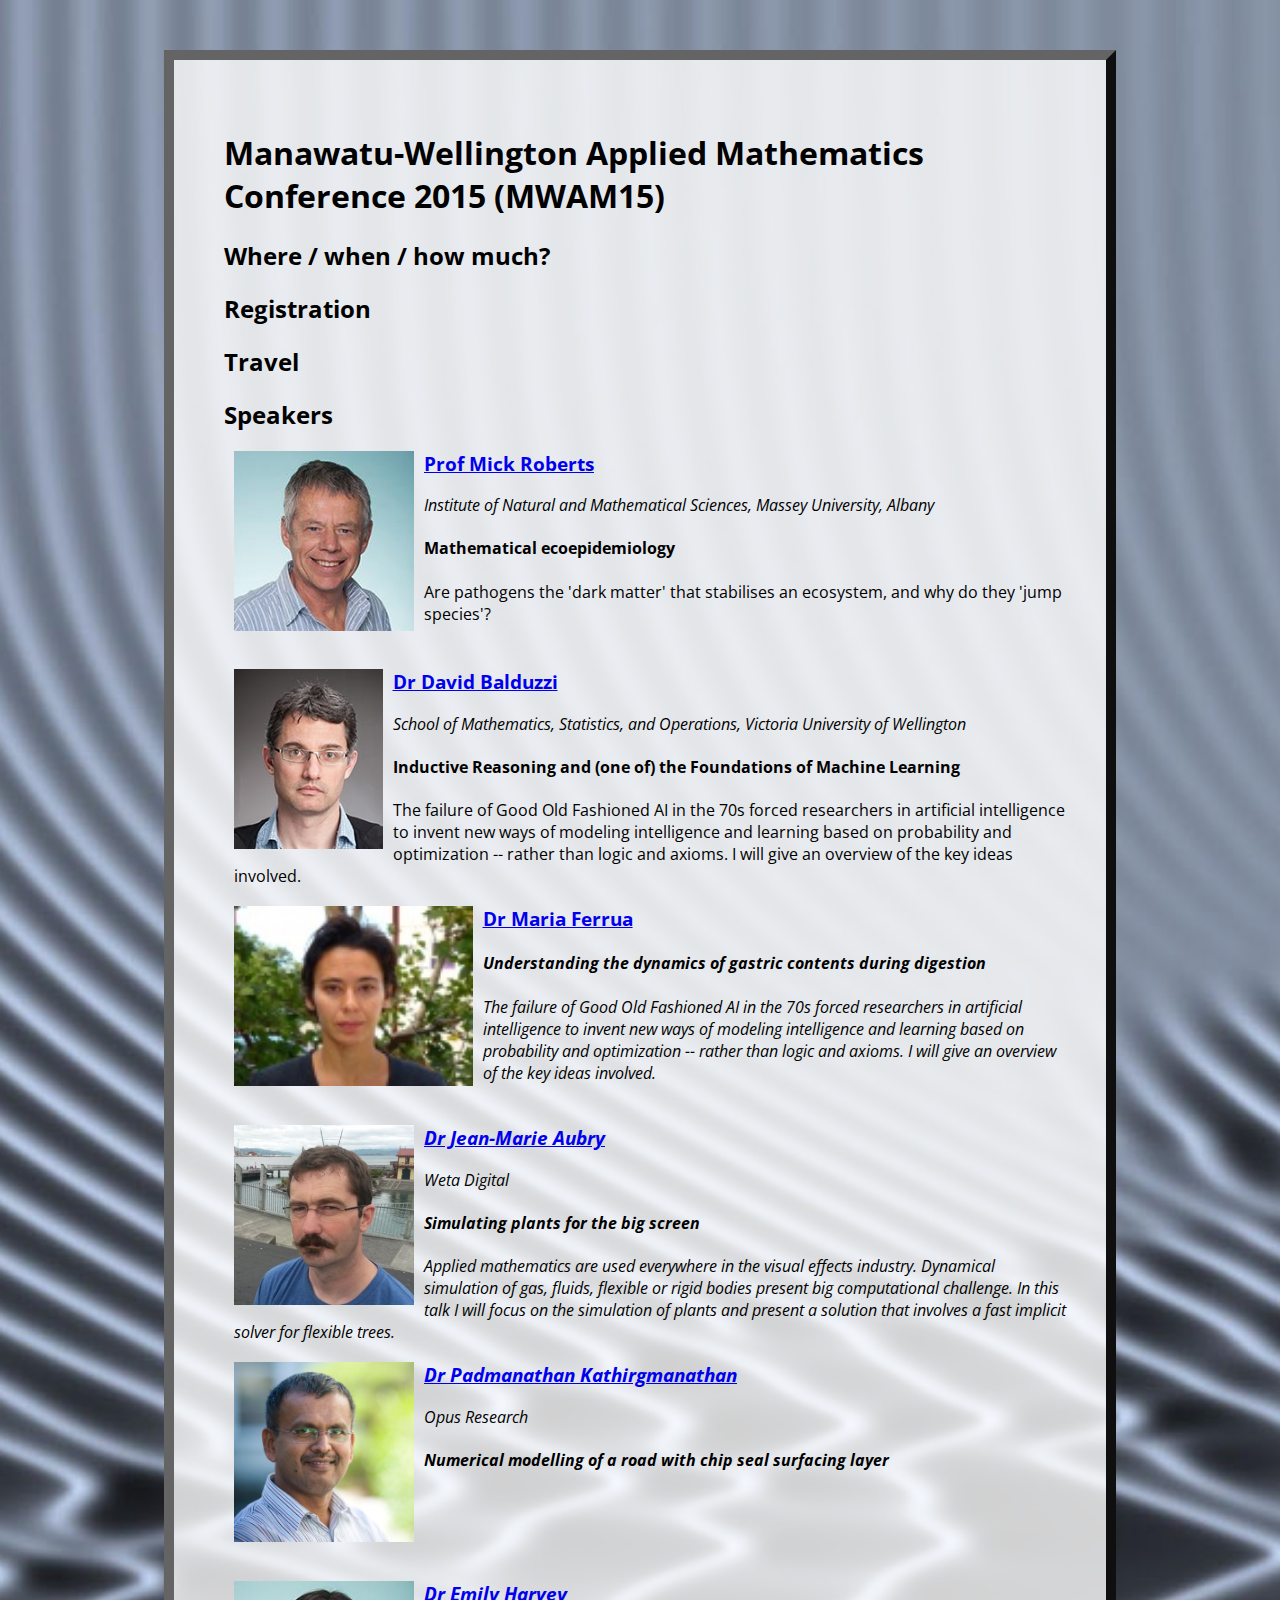
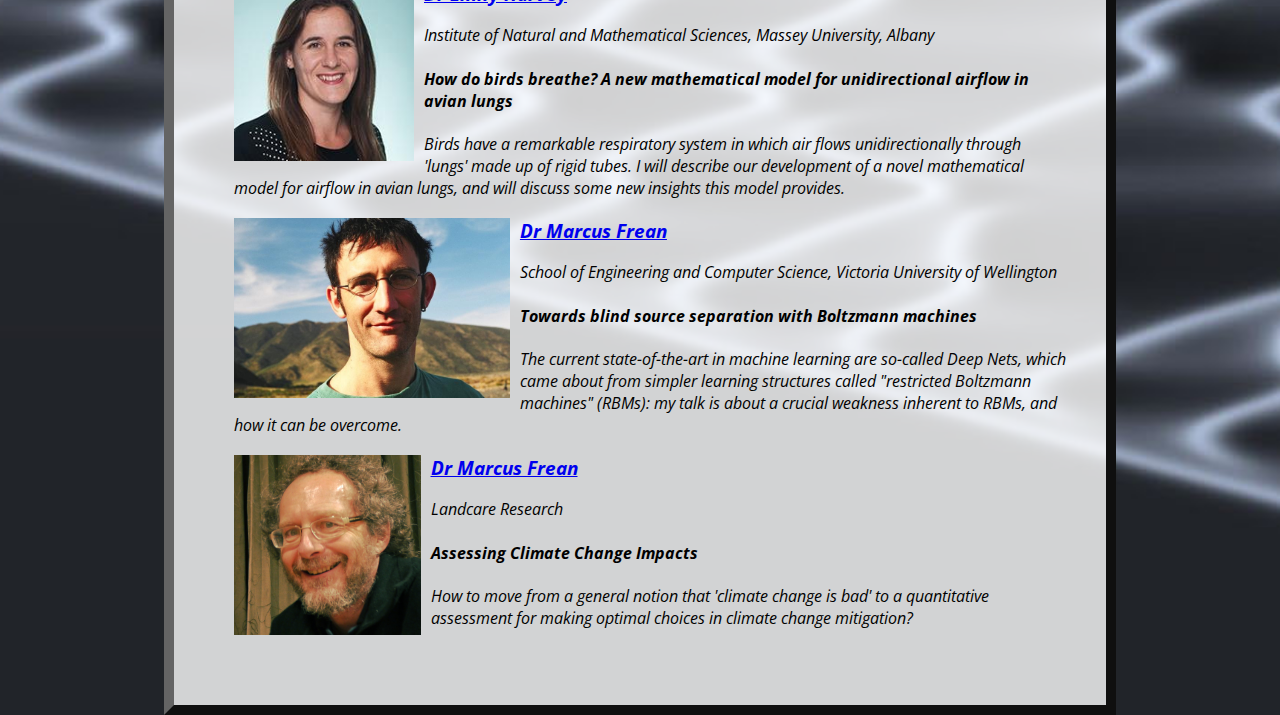
==== index.html @ 14fa0527 "Initial commit" ====
<!DOCTYPE html>

<html>
    <head>
        <link rel="stylesheet" type="text/css" href="style.css"/>
        <link href="http://fonts.googleapis.com/css?family=Open+Sans:300,400,600"
        rel="stylesheet">
        <title>MWAM15</title>
    </head>

    <body>
    <div class="bg-container">
        <div class="content">

        <h1>Manawatu-Wellington Applied Mathematics Conference 2015
            (MWAM15)</h1>

        <h2> Where / when / how much? </h2>

        <h2> Registration </h2>
        
        <h2> Travel</h2>


        <h2> Speakers </h2>
        <div class="speaker" id="mick">
            <img src="figures/mick.jpg" alt="Mick Roberts"
            title="Mick Roberts"/>
            <div class="caption">
                <a href="http://www.massey.ac.nz/massey/expertise/profile.cfm?stref=729630">
                    <h3> Prof Mick Roberts</h3>
                </a>
                <i> Institute of Natural and Mathematical Sciences, Massey
                    University, Albany </i>
                <h4> Mathematical ecoepidemiology </h4>
                <p>Are pathogens the 'dark matter' that stabilises an
                ecosystem, and why do they 'jump species'?</p>
            </div>
        </div>

        <div class="speaker" id="david">
            <img src="figures/david.jpg" alt="David Balduzzi"
            title="David Balduzzi"/>
            <div class="caption">
                <a href="https://sites.google.com/site/dbalduzzi/">
                    <h3> Dr David Balduzzi </h3>
                </a>
                <i> School of Mathematics, Statistics, and Operations,
                    Victoria University of Wellington
                </i>

                <h4> Inductive Reasoning and (one of) the Foundations of Machine Learning </h4>
                <p> The failure of Good Old Fashioned AI in the 70s forced
                researchers in artificial intelligence to invent new ways
                of modeling intelligence and learning based on probability
                and optimization -- rather than logic and axioms. I will
                give an overview of the key ideas involved.  </p>
            </div>
        </div>

        <div class="speaker" id="maria">
            <img src="figures/maria.jpg" alt="Maria Ferrua"
            title="Maria Ferrua"/>
            <div class="caption">
                <a href="http://www.riddet.ac.nz/our-people/dr-maria-j-ferrua">
                    <h3> Dr Maria Ferrua</h3>
                </a>
                <i>  
                <h4> Understanding the dynamics of gastric contents during
                digestion</h4>
                <p> The failure of Good Old Fashioned AI in the 70s forced
                researchers in artificial intelligence to invent new ways
                of modeling intelligence and learning based on probability
                and optimization -- rather than logic and axioms. I will
                give an overview of the key ideas involved.  </p>
            </div>
        </div>

        <div class="speaker" id="jean-marie">
            <img src="figures/jean-marie.jpg" alt="Jean-Marie Aubry"
            title="Jean-Marie Aubry"/>
            <div class="caption">
                <a href="https://nz.linkedin.com/pub/jean-marie-aubry/8/a19/a21">
                    <h3> Dr Jean-Marie Aubry</h3>
                </a>
                <i> Weta Digital 
                </i>

                <h4> Simulating plants for the big screen </h4>
                <p> Applied mathematics are used everywhere in the visual
                effects industry. Dynamical simulation of gas, fluids,
                flexible or rigid bodies present big computational
                challenge. In this talk I will focus on the simulation of
                plants and present a solution that involves a fast implicit
                solver for flexible trees.</p>
            </div>
        </div>


        <div class="speaker" id="padmanathan">
            <img src="figures/padmanathan.jpg" alt="Padmanathan
            Kathirgmanathan"
            title="Padmanathan Kathirgmanathan"/>
            <div class="caption">
                <a href="http://www.opus.co.nz/services/research/our-people/dr-padmanathan-kathirgamanathan/">
                    <h3> Dr Padmanathan Kathirgmanathan</h3>
                </a>
                <i> Opus Research 
                </i>
                <h4> Numerical modelling of a road with chip seal surfacing layer </h4>
            </div>
        </div>

        <div class="speaker" id="emily">
            <img src="figures/emily.jpg" alt="Emily Harvey"
            title="Emily Harvey"/>
            <div class="caption">
                <a href="http://www.massey.ac.nz/massey/learning/colleges/college-of-sciences/staff-profile.cfm?stref=779250">
                    <h3> Dr Emily Harvey</h3>
                </a>
                <i> Institute of Natural and Mathematical Sciences, Massey
                    University, Albany </i>
                <h4> How do birds breathe? A new mathematical model for
                    unidirectional airflow in avian lungs</h4>
                <p>  Birds have a remarkable respiratory system in which
                air flows unidirectionally through 'lungs' made up of rigid
                tubes. I will describe our development of a novel
                mathematical model for airflow in avian lungs, and will
                discuss some new insights this model provides.  </p>
            </div>
        </div>

        <div class="speaker" id="marcus">
            <img src="figures/marcus.jpg" alt="Marcus Frean"
            title="Marcus Frean"/>
            <div class="caption">
                <a href="http://ecs.victoria.ac.nz/Main/MarcusFrean">
                    <h3> Dr Marcus Frean </h3>
                </a>
                <i> School of Engineering and Computer Science, 
                    Victoria University of Wellington
                </i>

                <h4> Towards blind source separation with Boltzmann machines </h4>
                <p> The current state-of-the-art in machine learning are
                so-called Deep Nets, which came about from simpler learning
                structures called "restricted Boltzmann machines" (RBMs):
                my talk is about a crucial weakness inherent to RBMs, and
                how it can be overcome.
                </p>
            </div>
        </div>

        <div class="speaker" id="miko">
            <img src="figures/miko.jpg" alt="Miko Kirschbaum"
            title="Miko Kirschbaum"/>
            <div class="caption">
                <a href="http://www.kirschbaum.id.au/">
                    <h3> Dr Marcus Frean </h3>
                </a>
                <i> Landcare Research </i>

                <h4> Assessing Climate Change Impacts</h4>
                <p> How to move from a general notion that 'climate change
                is bad' to a quantitative assessment for making optimal
                choices in climate change mitigation? </p>
            </div>
        </div>

    </div>
    </body>
</html>
---- style.css ----
body {
    font-family: 'Open Sans', helvetica, Sans-Serif;
}

.content em {
    color: red
}

.bg-container {
    position: absolute;
    width: 100%;
    top: 0;
    left: 0;
    z-index: 1;
    background: url('figures/bg.jpg') repeat-y;
    background-position: center top;
    background-size: cover;
}

.content {
    padding: 50px;
    border-color: rgba(100,100,100,1);
    border-width: 10px;
    border-style: outset;
    margin-left: auto;
    margin-right: auto;
    background-color: rgba(255,255,255,0.8);
    margin-top: 50px;
    width: 65%;
    min-width: 400px;
}

.speaker {
    width: 100%;
    min-height: 200px;
    padding-left: 10px;
}
.speaker img {
    padding-right: 10px;
    height: 180px;
    float: left;
}
.speaker .name {
    color: Red;
    float: left;
}

.speaker .caption {
}

.speaker h3 {
}
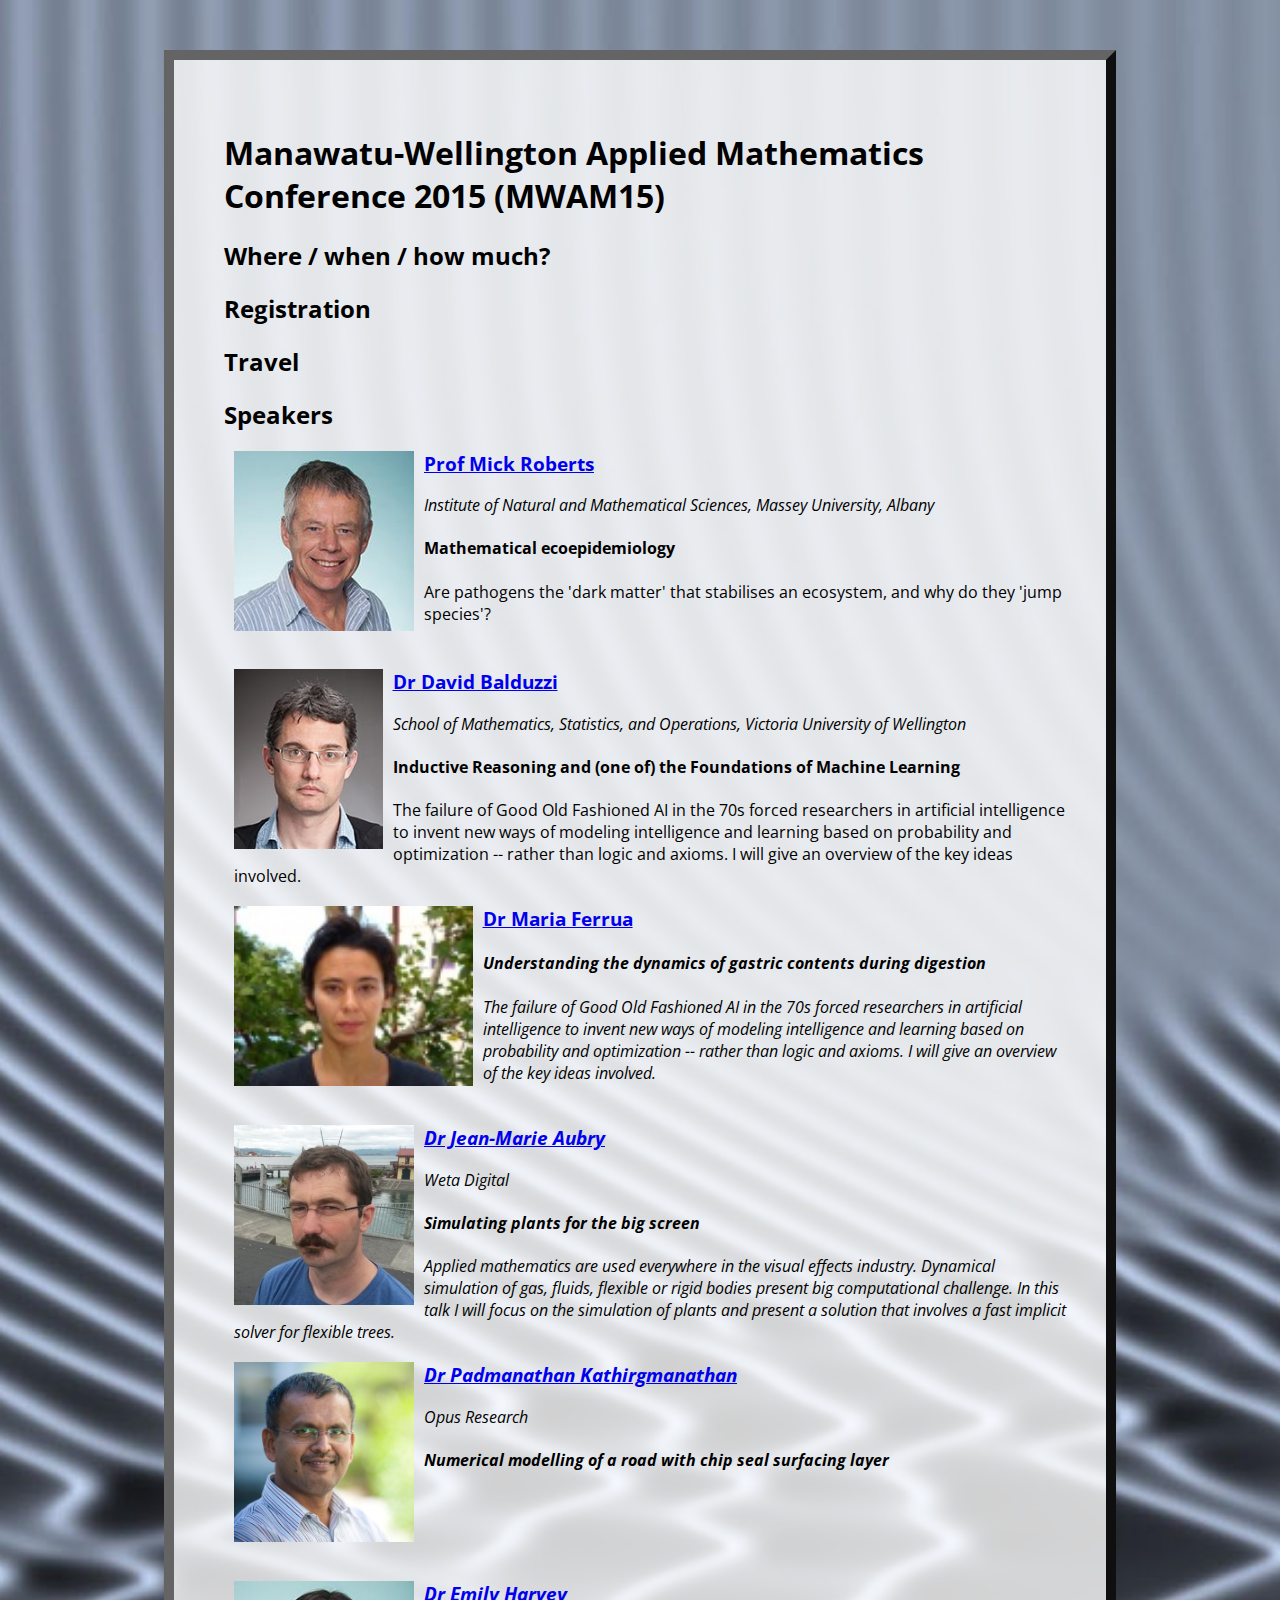
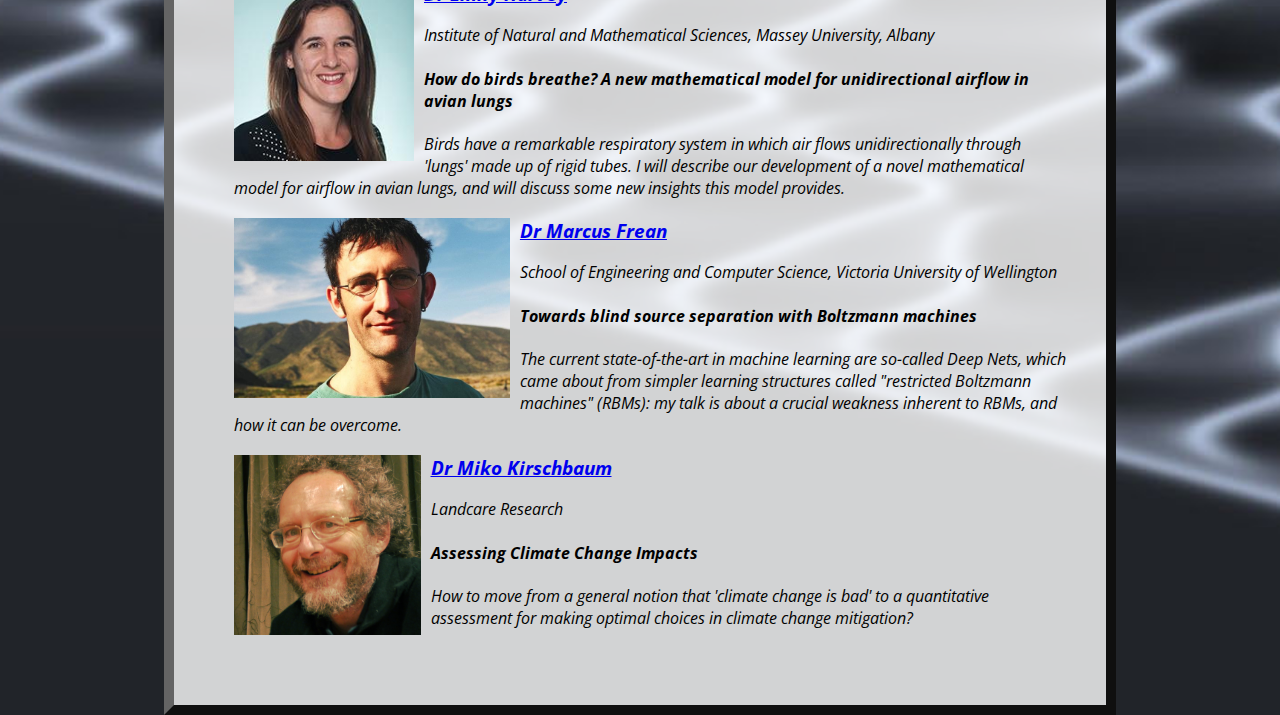
==== commit 6b6bcf0b: "Fixed Miko's name" ====
--- a/index.html
+++ b/index.html
@@ -156,7 +156,7 @@
             title="Miko Kirschbaum"/>
             <div class="caption">
                 <a href="http://www.kirschbaum.id.au/">
-                    <h3> Dr Marcus Frean </h3>
+                    <h3> Dr Miko Kirschbaum</h3>
                 </a>
                 <i> Landcare Research </i>
 
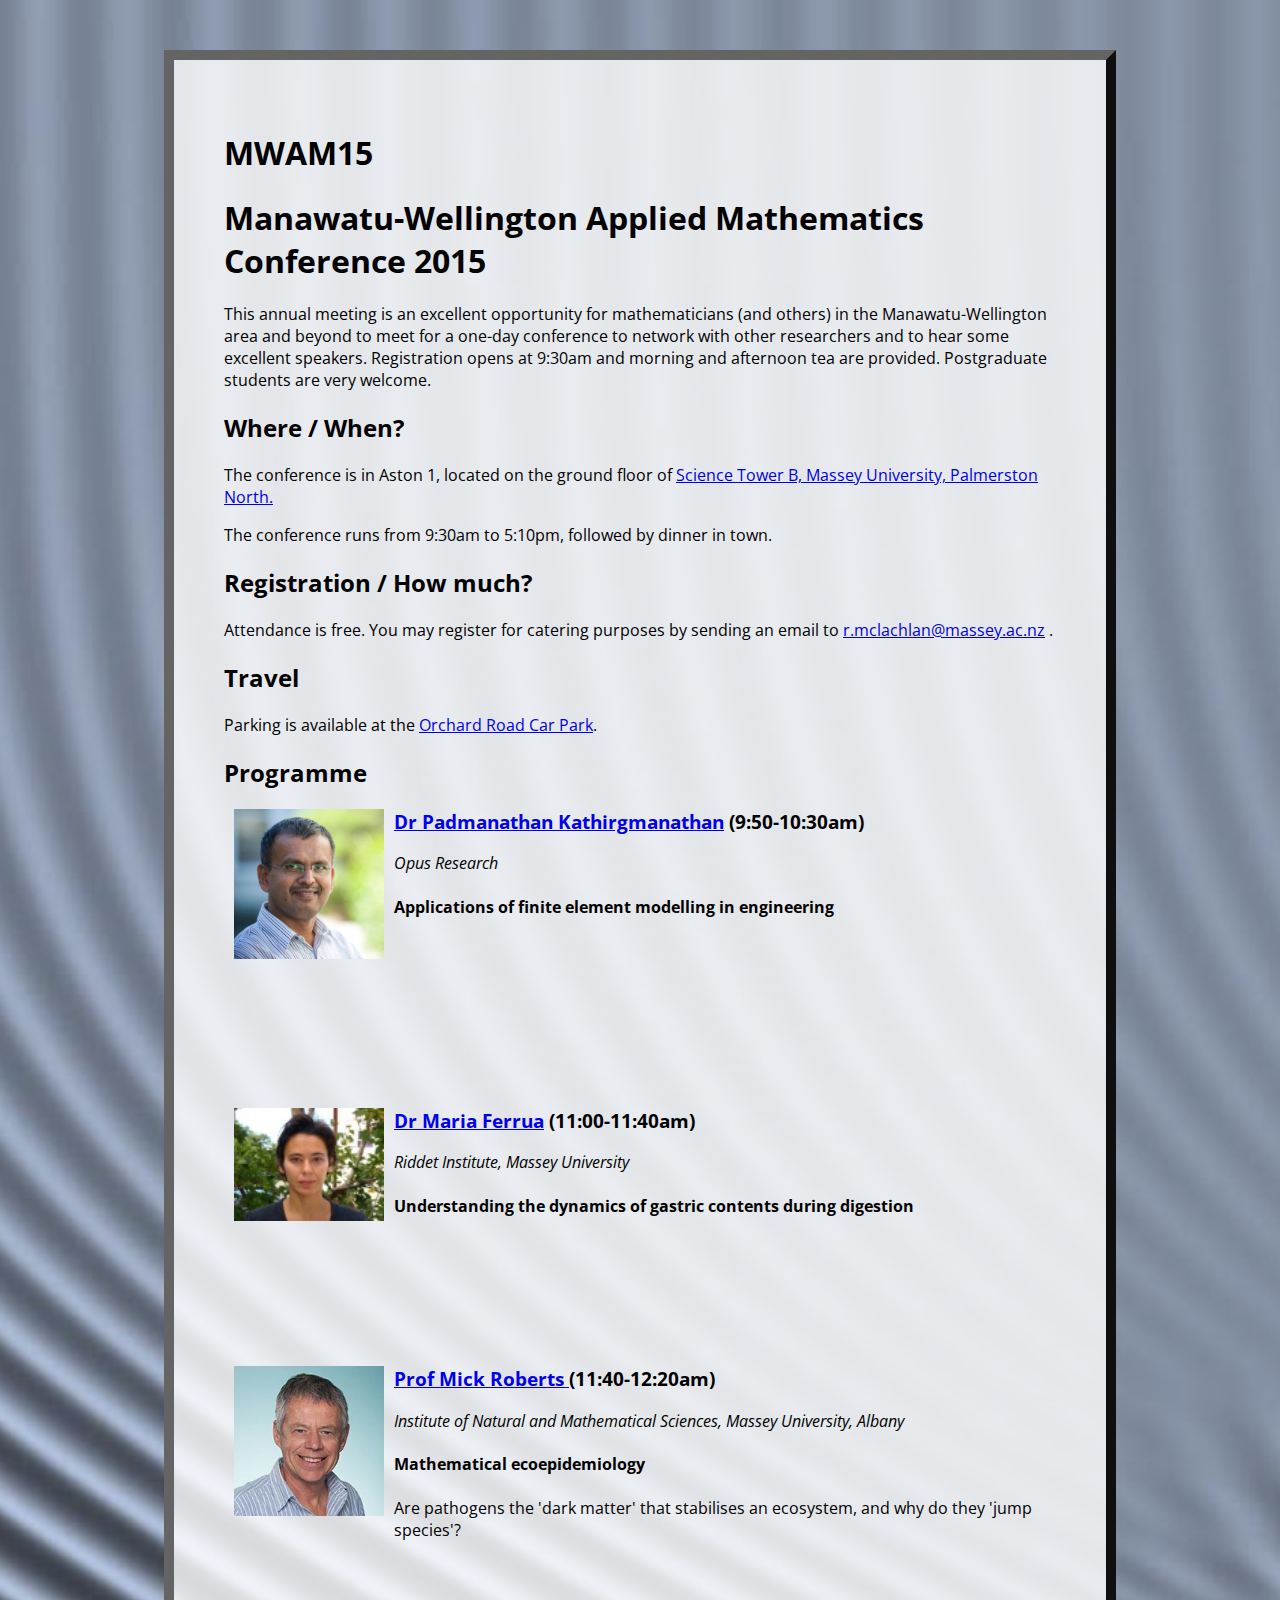
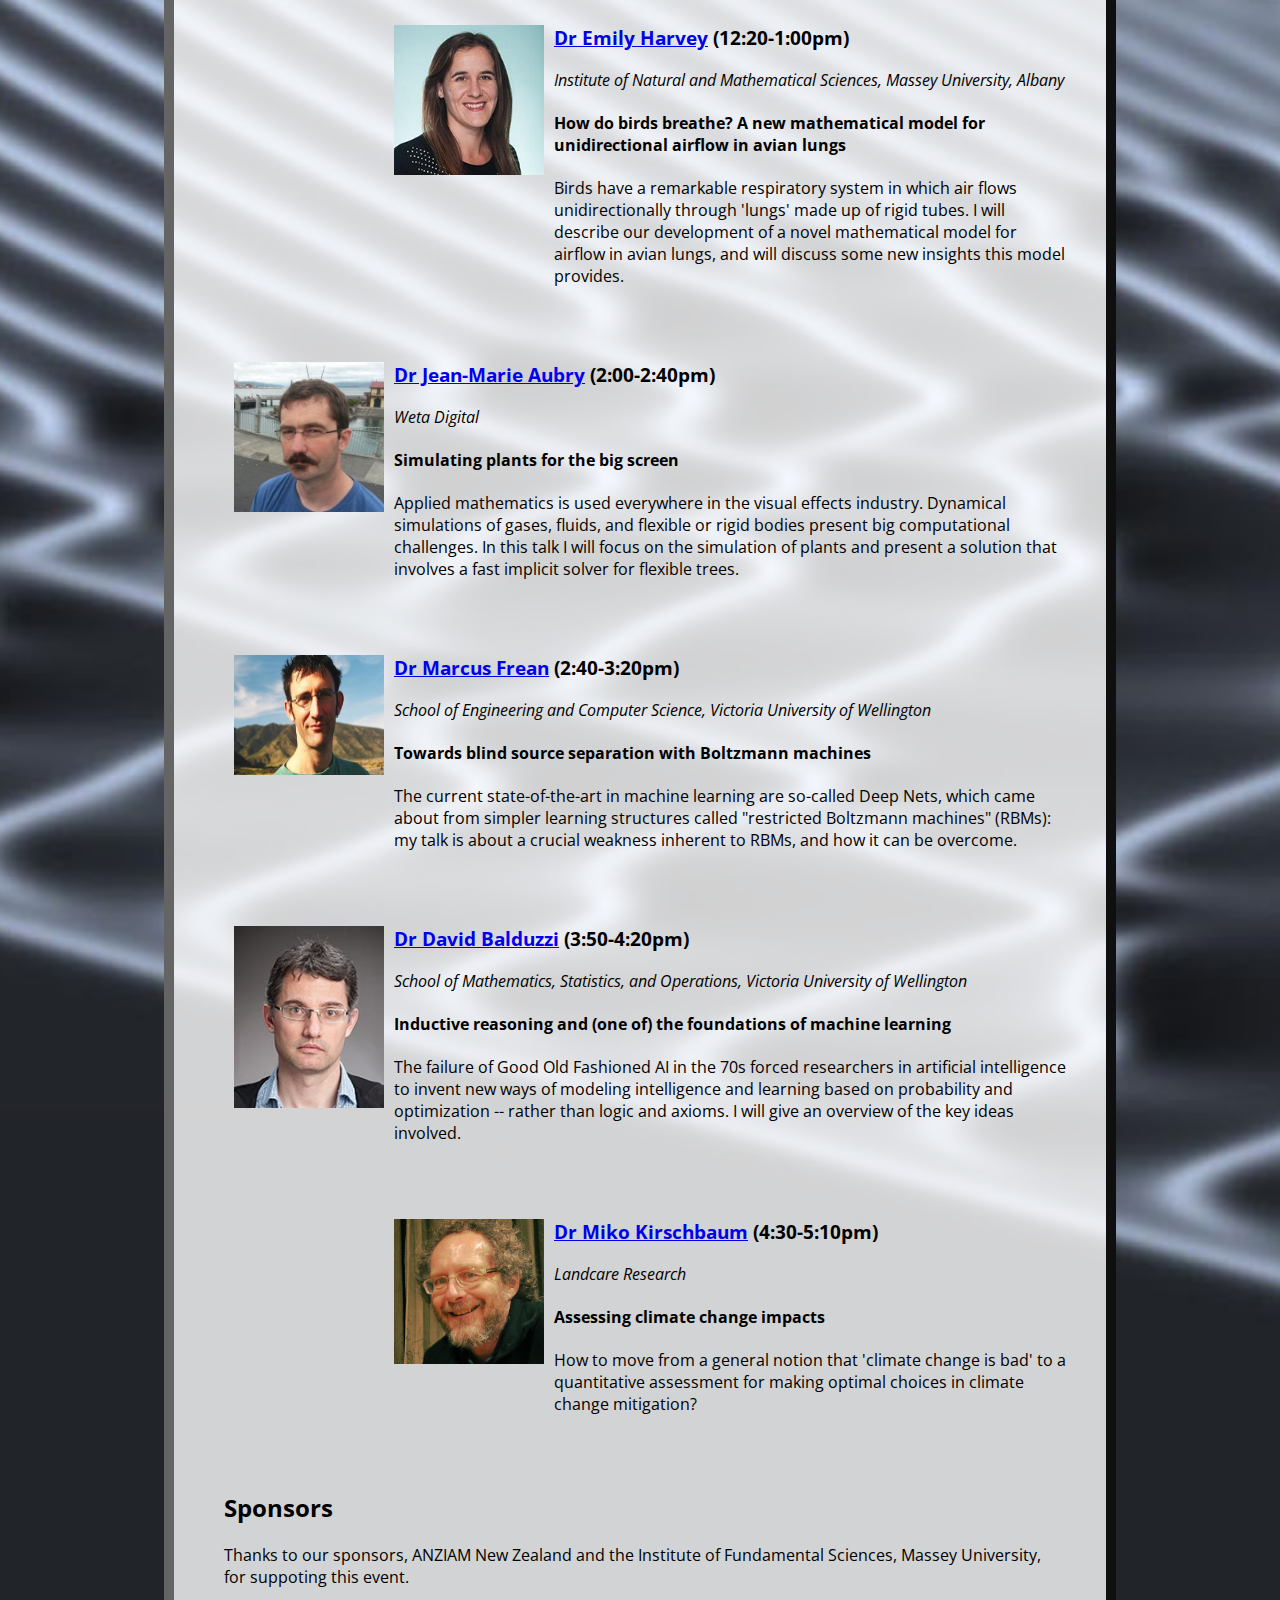
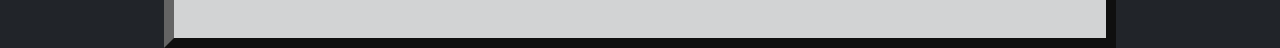
==== commit 54b81ad8: "Updated programme" ====
--- a/index.html
+++ b/index.html
@@ -12,24 +12,65 @@
     <div class="bg-container">
         <div class="content">
 
+	<h1> MWAM15 </h1>
+
         <h1>Manawatu-Wellington Applied Mathematics Conference 2015
-            (MWAM15)</h1>
+            </h1>
 
-        <h2> Where / when / how much? </h2>
+This annual meeting is an excellent opportunity for mathematicians (and others) in the Manawatu-Wellington area and beyond to meet for a one-day conference to network with other researchers and to hear some excellent speakers. Registration opens at 9:30am and morning and afternoon tea are provided. Postgraduate students are very welcome. 
+        <h2> Where / When? </h2>
 
-        <h2> Registration </h2>
+<p>
+	The conference is in Aston 1, located on the ground floor of
+<a href="https://www.google.co.nz/maps/place/Science+Tower+B,+Massey+University,+Palmerston+North+4474/@-40.386054,175.618067,17z/data=!3m1!4b1!4m2!3m1!1s0x6d41b2a12de8c2ed:0x248c209e2e4f914e">Science Tower B, Massey University, Palmerston North.</a>
+<p>	The conference runs from 9:30am to 5:10pm, followed by dinner in town.
+
+        <h2> Registration / How much?  </h2>
+<p> Attendance is free. You may register for catering purposes by sending an email to <a href="mailto:r.mclachlan@massey.ac.nz">r.mclachlan@massey.ac.nz</a>
+.
         
         <h2> Travel</h2>
+<p> Parking is available at the <a href="https://www.google.co.nz/maps/place/Orchard+Road+Car+Park/@-40.3898228,175.621967,17z/data=!3m1!4b1!4m2!3m1!1s0x6d41ad5ff17fe387:0xc1ff4a363899d986">Orchard Road Car Park</a>.
 
 
-        <h2> Speakers </h2>
+
+        <h2> Programme </h2>
+
+        <div class="speaker" id="padmanathan">
+            <img src="figures/padmanathan.jpg" alt="Padmanathan
+            Kathirgmanathan"
+            title="Padmanathan Kathirgmanathan"/>
+            <div class="caption">
+                <a href="http://www.opus.co.nz/services/research/our-people/dr-padmanathan-kathirgamanathan/">
+                    <h3> Dr Padmanathan Kathirgmanathan</a> (9:50-10:30am)</h3>
+                
+                <i> Opus Research 
+                </i>
+                <h4> Applications of finite element modelling in engineering</h4>
+		<br><br><br		<br><br><br>
+            </div>
+        </div>
+        <div class="speaker" id="maria">
+            <img width="110" src="figures/maria.jpg" alt="Maria Ferrua" 
+            title="Maria Ferrua"/>
+            <div class="caption">
+                <a href="http://www.riddet.ac.nz/our-people/dr-maria-j-ferrua">
+                    <h3> Dr Maria Ferrua</a> (11:00-11:40am)</h3>
+
+                <i> Riddet Institute, Massey University</i>
+                <h4> Understanding the dynamics of gastric contents during
+                digestion</h4>
+            </div>
+        </div>
+
+
         <div class="speaker" id="mick">
             <img src="figures/mick.jpg" alt="Mick Roberts"
             title="Mick Roberts"/>
             <div class="caption">
                 <a href="http://www.massey.ac.nz/massey/expertise/profile.cfm?stref=729630">
-                    <h3> Prof Mick Roberts</h3>
-                </a>
+                    <h3> Prof Mick Roberts
+                </a> (11:40-12:20am)</h3>
                 <i> Institute of Natural and Mathematical Sciences, Massey
                     University, Albany </i>
                 <h4> Mathematical ecoepidemiology </h4>
@@ -38,86 +79,14 @@
             </div>
         </div>
 
-        <div class="speaker" id="david">
-            <img src="figures/david.jpg" alt="David Balduzzi"
-            title="David Balduzzi"/>
-            <div class="caption">
-                <a href="https://sites.google.com/site/dbalduzzi/">
-                    <h3> Dr David Balduzzi </h3>
-                </a>
-                <i> School of Mathematics, Statistics, and Operations,
-                    Victoria University of Wellington
-                </i>
-
-                <h4> Inductive Reasoning and (one of) the Foundations of Machine Learning </h4>
-                <p> The failure of Good Old Fashioned AI in the 70s forced
-                researchers in artificial intelligence to invent new ways
-                of modeling intelligence and learning based on probability
-                and optimization -- rather than logic and axioms. I will
-                give an overview of the key ideas involved.  </p>
-            </div>
-        </div>
-
-        <div class="speaker" id="maria">
-            <img src="figures/maria.jpg" alt="Maria Ferrua"
-            title="Maria Ferrua"/>
-            <div class="caption">
-                <a href="http://www.riddet.ac.nz/our-people/dr-maria-j-ferrua">
-                    <h3> Dr Maria Ferrua</h3>
-                </a>
-                <i>  
-                <h4> Understanding the dynamics of gastric contents during
-                digestion</h4>
-                <p> The failure of Good Old Fashioned AI in the 70s forced
-                researchers in artificial intelligence to invent new ways
-                of modeling intelligence and learning based on probability
-                and optimization -- rather than logic and axioms. I will
-                give an overview of the key ideas involved.  </p>
-            </div>
-        </div>
-
-        <div class="speaker" id="jean-marie">
-            <img src="figures/jean-marie.jpg" alt="Jean-Marie Aubry"
-            title="Jean-Marie Aubry"/>
-            <div class="caption">
-                <a href="https://nz.linkedin.com/pub/jean-marie-aubry/8/a19/a21">
-                    <h3> Dr Jean-Marie Aubry</h3>
-                </a>
-                <i> Weta Digital 
-                </i>
-
-                <h4> Simulating plants for the big screen </h4>
-                <p> Applied mathematics are used everywhere in the visual
-                effects industry. Dynamical simulation of gas, fluids,
-                flexible or rigid bodies present big computational
-                challenge. In this talk I will focus on the simulation of
-                plants and present a solution that involves a fast implicit
-                solver for flexible trees.</p>
-            </div>
-        </div>
-
-
-        <div class="speaker" id="padmanathan">
-            <img src="figures/padmanathan.jpg" alt="Padmanathan
-            Kathirgmanathan"
-            title="Padmanathan Kathirgmanathan"/>
-            <div class="caption">
-                <a href="http://www.opus.co.nz/services/research/our-people/dr-padmanathan-kathirgamanathan/">
-                    <h3> Dr Padmanathan Kathirgmanathan</h3>
-                </a>
-                <i> Opus Research 
-                </i>
-                <h4> Numerical modelling of a road with chip seal surfacing layer </h4>
-            </div>
-        </div>
 
         <div class="speaker" id="emily">
             <img src="figures/emily.jpg" alt="Emily Harvey"
             title="Emily Harvey"/>
             <div class="caption">
                 <a href="http://www.massey.ac.nz/massey/learning/colleges/college-of-sciences/staff-profile.cfm?stref=779250">
-                    <h3> Dr Emily Harvey</h3>
-                </a>
+                    <h3> Dr Emily Harvey</a> (12:20-1:00pm)</h3>
+                
                 <i> Institute of Natural and Mathematical Sciences, Massey
                     University, Albany </i>
                 <h4> How do birds breathe? A new mathematical model for
@@ -130,18 +99,43 @@
             </div>
         </div>
 
+
+
+        <div class="speaker" id="jean-marie">
+            <img src="figures/jean-marie.jpg" alt="Jean-Marie Aubry"
+            title="Jean-Marie Aubry"/>
+            <div class="caption">
+                <a href="https://nz.linkedin.com/pub/jean-marie-aubry/8/a19/a21">
+                    <h3> Dr Jean-Marie Aubry</a> (2:00-2:40pm)</h3>
+                
+                <i> Weta Digital 
+                </i>
+
+                <h4> Simulating plants for the big screen </h4>
+                <p> Applied mathematics is used everywhere in the visual
+                effects industry. Dynamical simulations of gases, fluids,
+		and
+                flexible or rigid bodies present big computational
+                challenges. In this talk I will focus on the simulation of
+                plants and present a solution that involves a fast implicit
+                solver for flexible trees.</p>
+            </div>
+        </div>
+
+	
+
         <div class="speaker" id="marcus">
-            <img src="figures/marcus.jpg" alt="Marcus Frean"
+            <img height=120px src="figures/marcus.jpg" alt="Marcus Frean"
             title="Marcus Frean"/>
             <div class="caption">
                 <a href="http://ecs.victoria.ac.nz/Main/MarcusFrean">
-                    <h3> Dr Marcus Frean </h3>
-                </a>
+                    <h3> Dr Marcus Frean</a> (2:40-3:20pm)</h3>
+                
                 <i> School of Engineering and Computer Science, 
                     Victoria University of Wellington
                 </i>
 
-                <h4> Towards blind source separation with Boltzmann machines </h4>
+                <h4> Towards blind source separation with Boltzmann machines</h4>
                 <p> The current state-of-the-art in machine learning are
                 so-called Deep Nets, which came about from simpler learning
                 structures called "restricted Boltzmann machines" (RBMs):
@@ -151,22 +145,46 @@
             </div>
         </div>
 
+        <div class="speaker" id="david">
+            <img src="figures/david.jpg" alt="David Balduzzi"
+            title="David Balduzzi"/>
+            <div class="caption">
+                <a href="https://sites.google.com/site/dbalduzzi/">
+                    <h3> Dr David Balduzzi</a> (3:50-4:20pm)  </h3>
+                <i> School of Mathematics, Statistics, and Operations,
+                    Victoria University of Wellington
+                </i>
+
+                <h4> Inductive reasoning and (one of) the foundations of machine learning </h4>
+                <p> The failure of Good Old Fashioned AI in the 70s forced
+                researchers in artificial intelligence to invent new ways
+                of modeling intelligence and learning based on probability
+                and optimization -- rather than logic and axioms. I will
+                give an overview of the key ideas involved.  </p>
+            </div>
+        </div>
+
         <div class="speaker" id="miko">
             <img src="figures/miko.jpg" alt="Miko Kirschbaum"
             title="Miko Kirschbaum"/>
             <div class="caption">
                 <a href="http://www.kirschbaum.id.au/">
-                    <h3> Dr Miko Kirschbaum</h3>
-                </a>
+                    <h3> Dr Miko Kirschbaum</a> (4:30-5:10pm)</h3>
+
                 <i> Landcare Research </i>
 
-                <h4> Assessing Climate Change Impacts</h4>
+                <h4> Assessing climate change impacts</h4>
                 <p> How to move from a general notion that 'climate change
                 is bad' to a quantitative assessment for making optimal
                 choices in climate change mitigation? </p>
             </div>
         </div>
 
+
+        <h2> Sponsors </h2>
+
+Thanks to our sponsors, ANZIAM New Zealand and the Institute of Fundamental Sciences, Massey University, for suppoting this event.
+
     </div>
     </body>
 </html>
--- a/style.css
+++ b/style.css
@@ -34,10 +34,12 @@
     width: 100%;
     min-height: 200px;
     padding-left: 10px;
+    padding-bottom:40px;
 }
 .speaker img {
     padding-right: 10px;
-    height: 180px;
+    padding-bottom: 120px;
+    width: 150px;
     float: left;
 }
 .speaker .name {
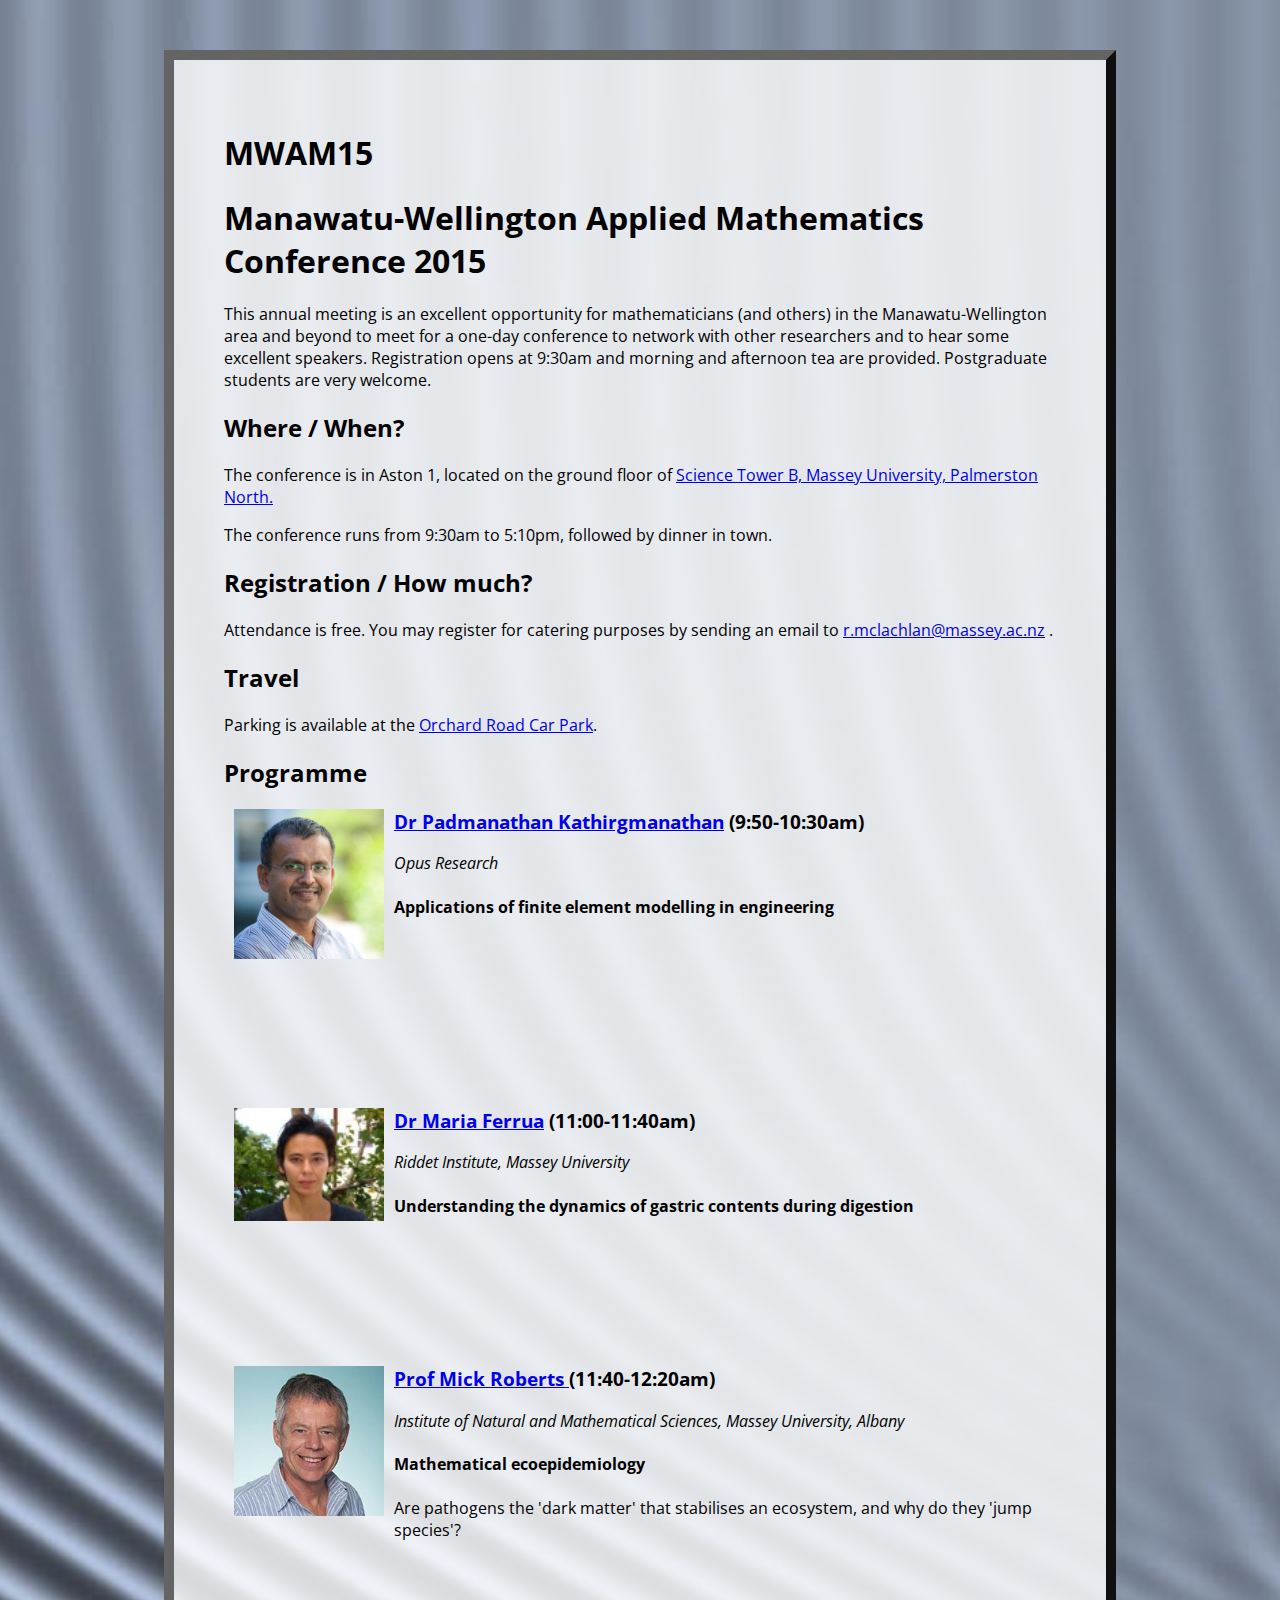
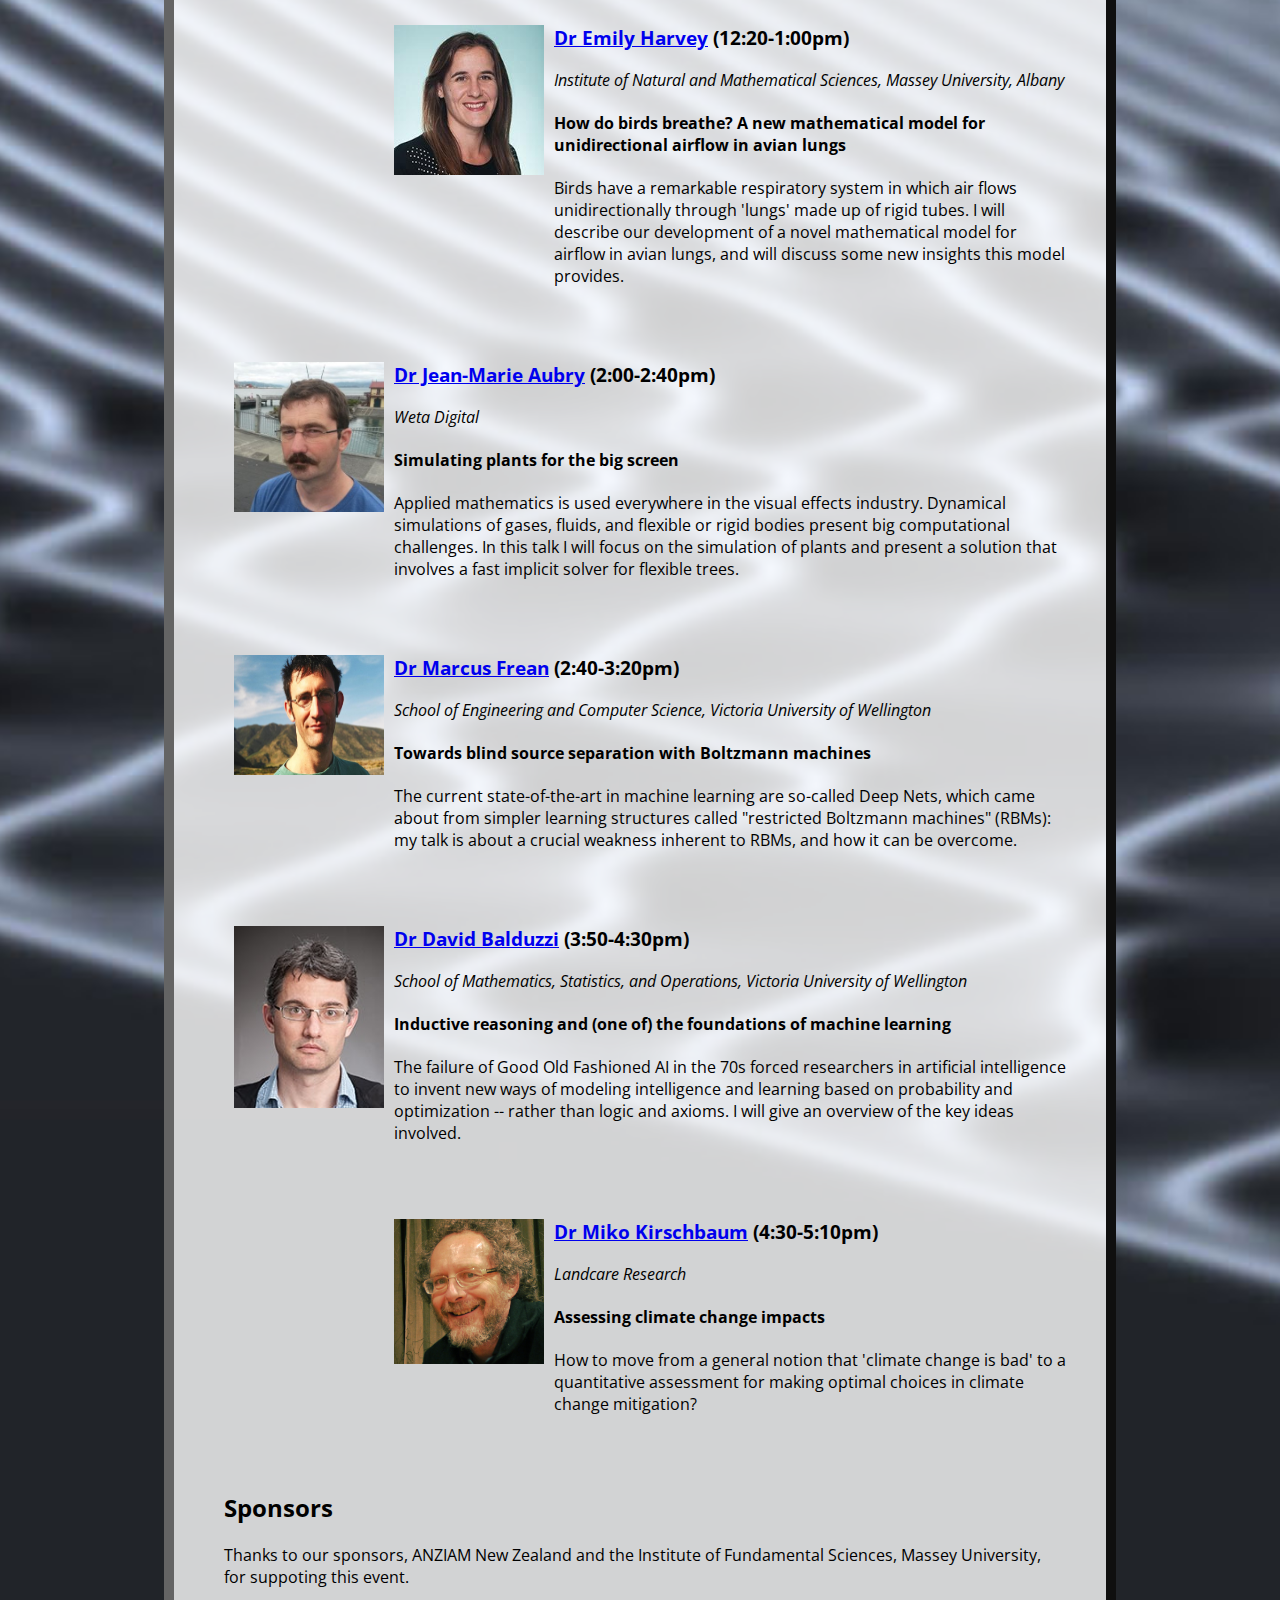
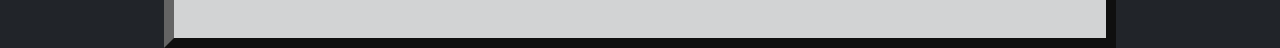
==== commit 48185a5c: "fixed typo in a time" ====
--- a/index.html
+++ b/index.html
@@ -150,7 +150,7 @@
             title="David Balduzzi"/>
             <div class="caption">
                 <a href="https://sites.google.com/site/dbalduzzi/">
-                    <h3> Dr David Balduzzi</a> (3:50-4:20pm)  </h3>
+                    <h3> Dr David Balduzzi</a> (3:50-4:30pm)  </h3>
                 <i> School of Mathematics, Statistics, and Operations,
                     Victoria University of Wellington
                 </i>
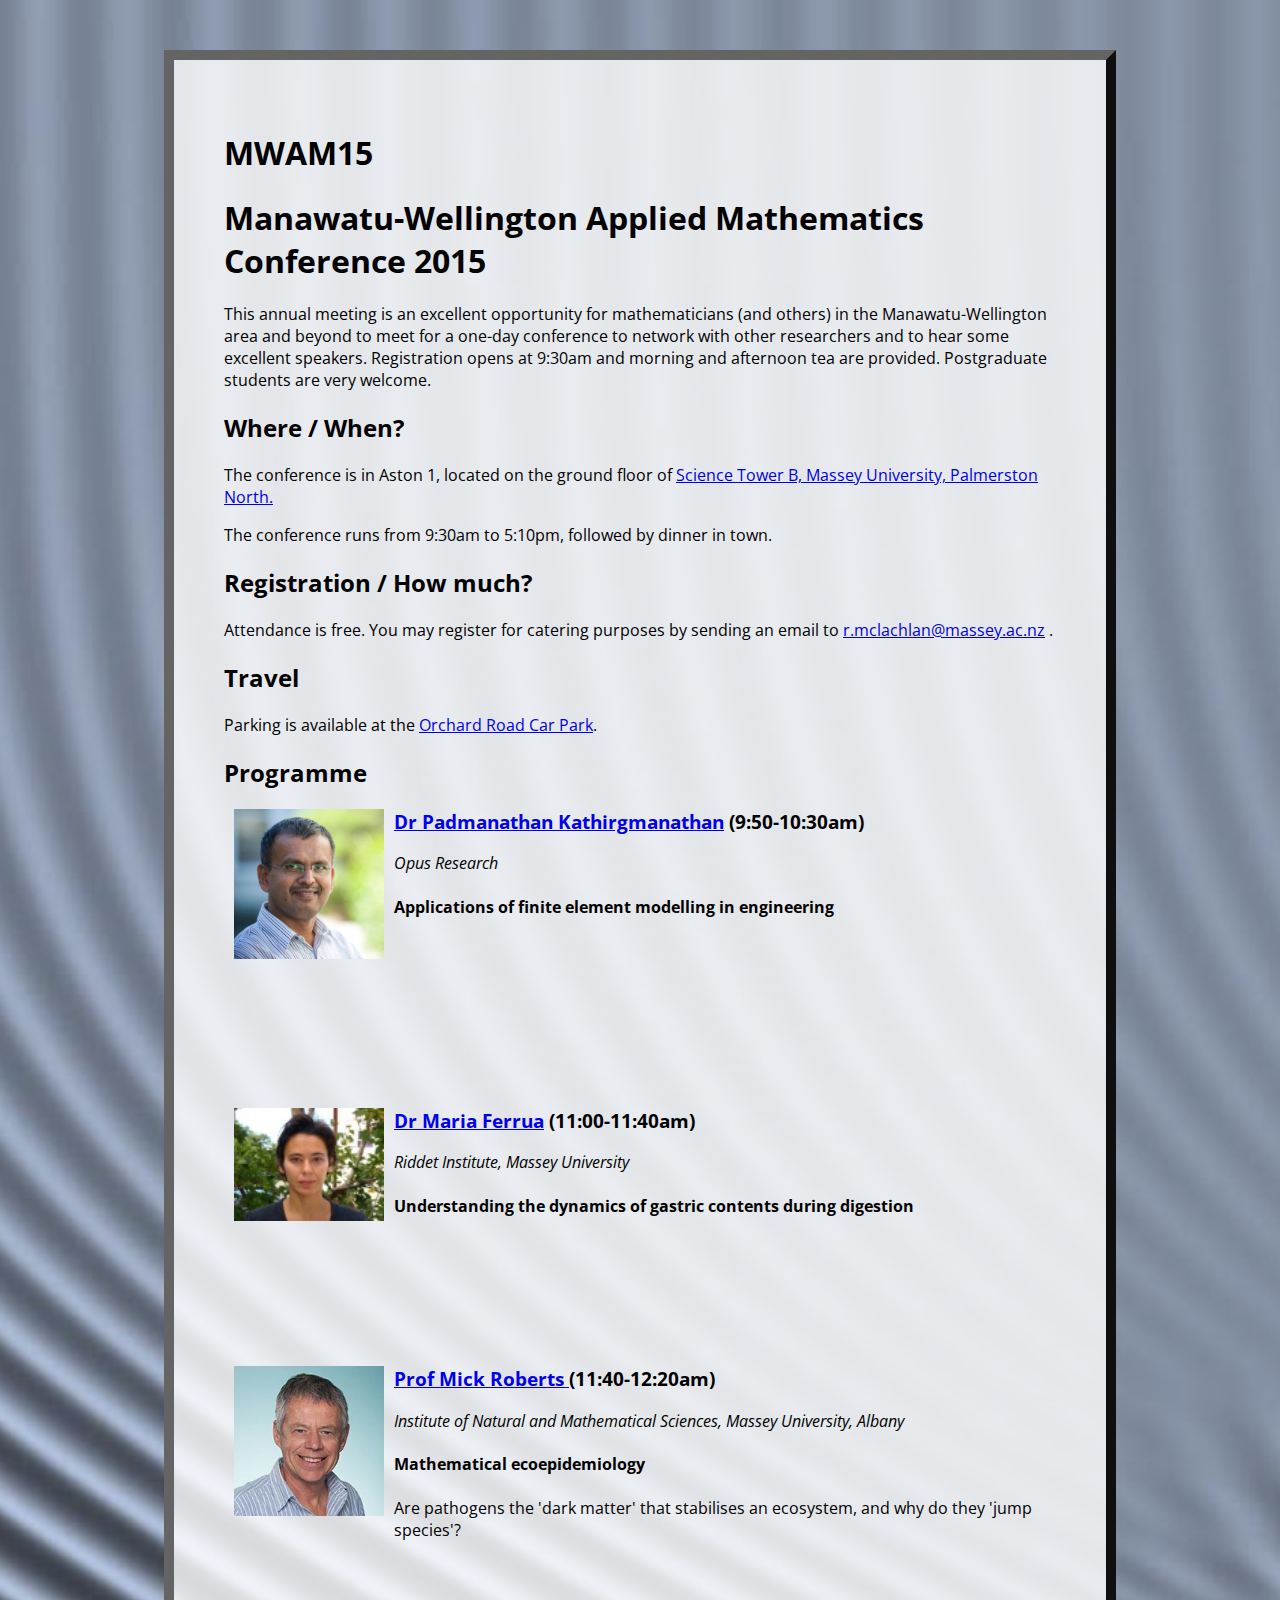
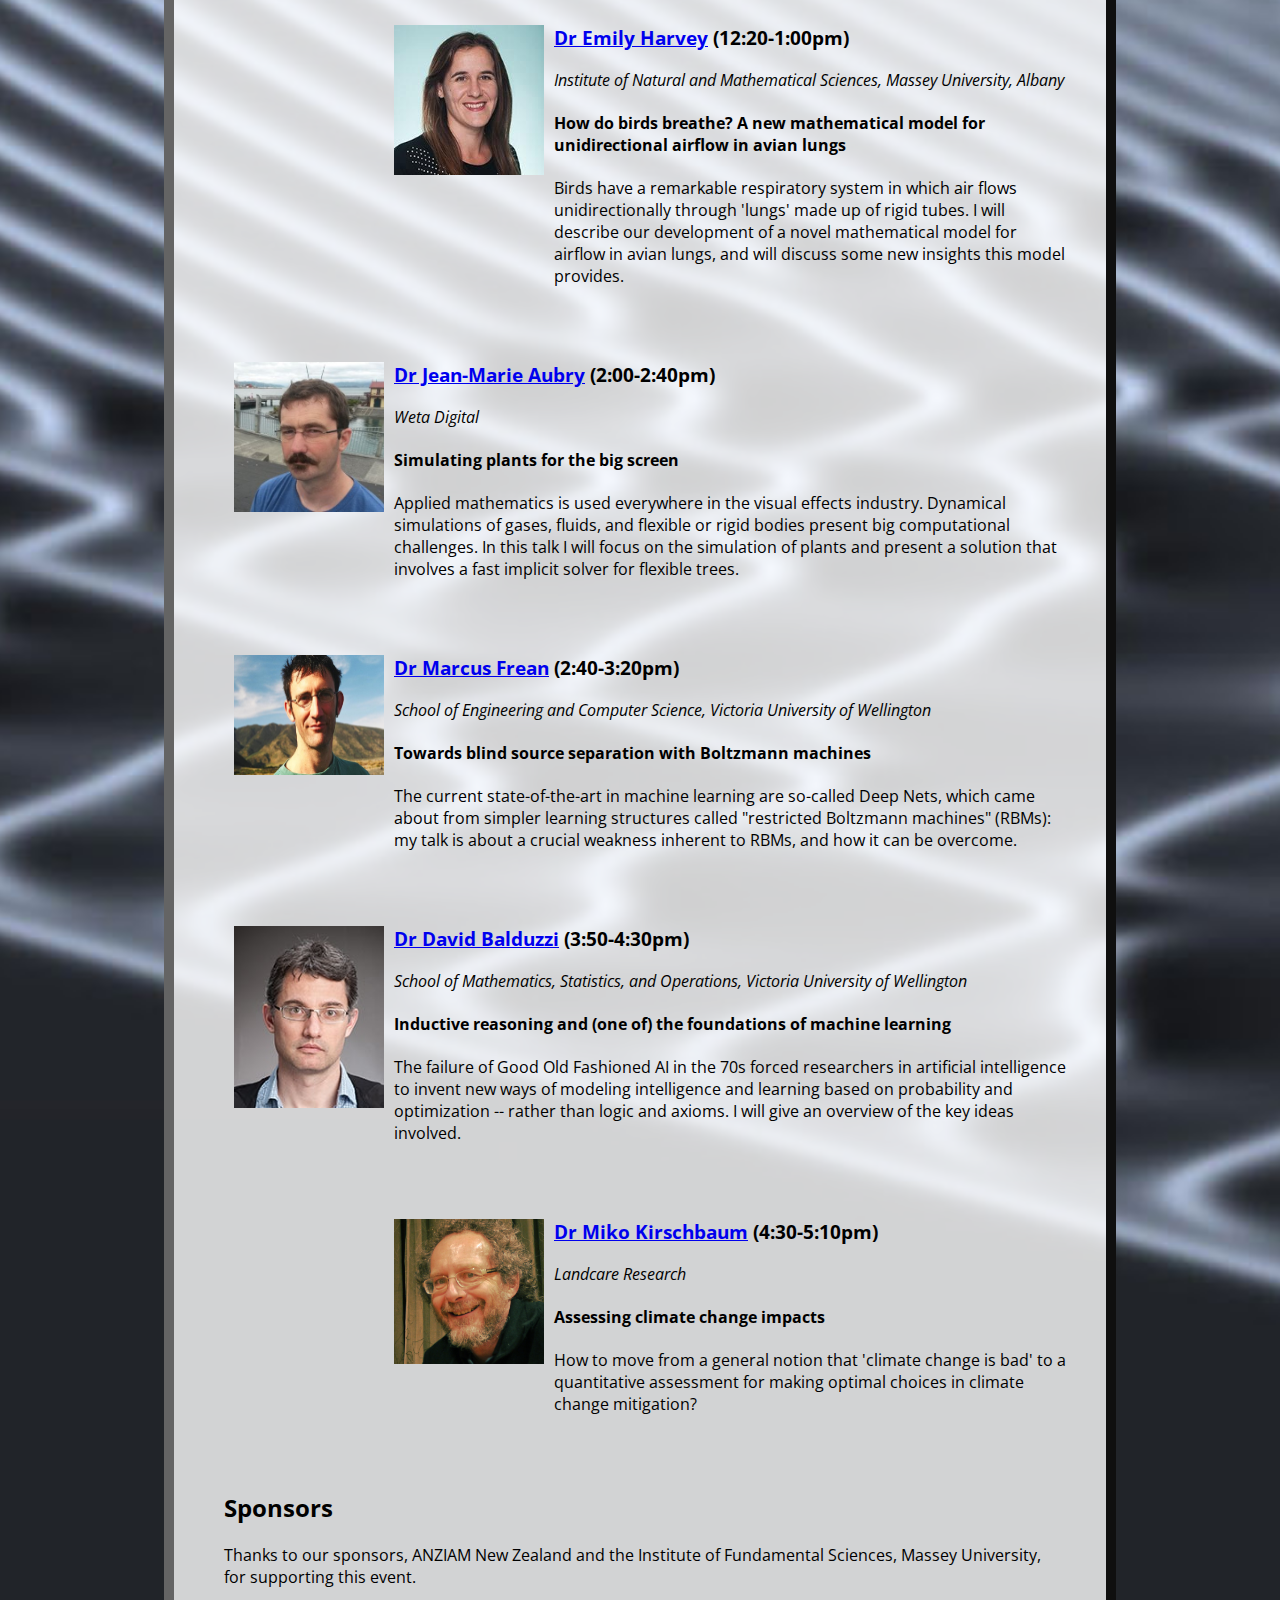
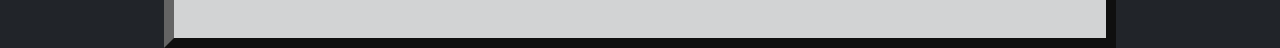
==== commit 6607673b: "fixed typo" ====
--- a/index.html
+++ b/index.html
@@ -183,7 +183,7 @@
 
         <h2> Sponsors </h2>
 
-Thanks to our sponsors, ANZIAM New Zealand and the Institute of Fundamental Sciences, Massey University, for suppoting this event.
+Thanks to our sponsors, ANZIAM New Zealand and the Institute of Fundamental Sciences, Massey University, for supporting this event.
 
     </div>
     </body>
